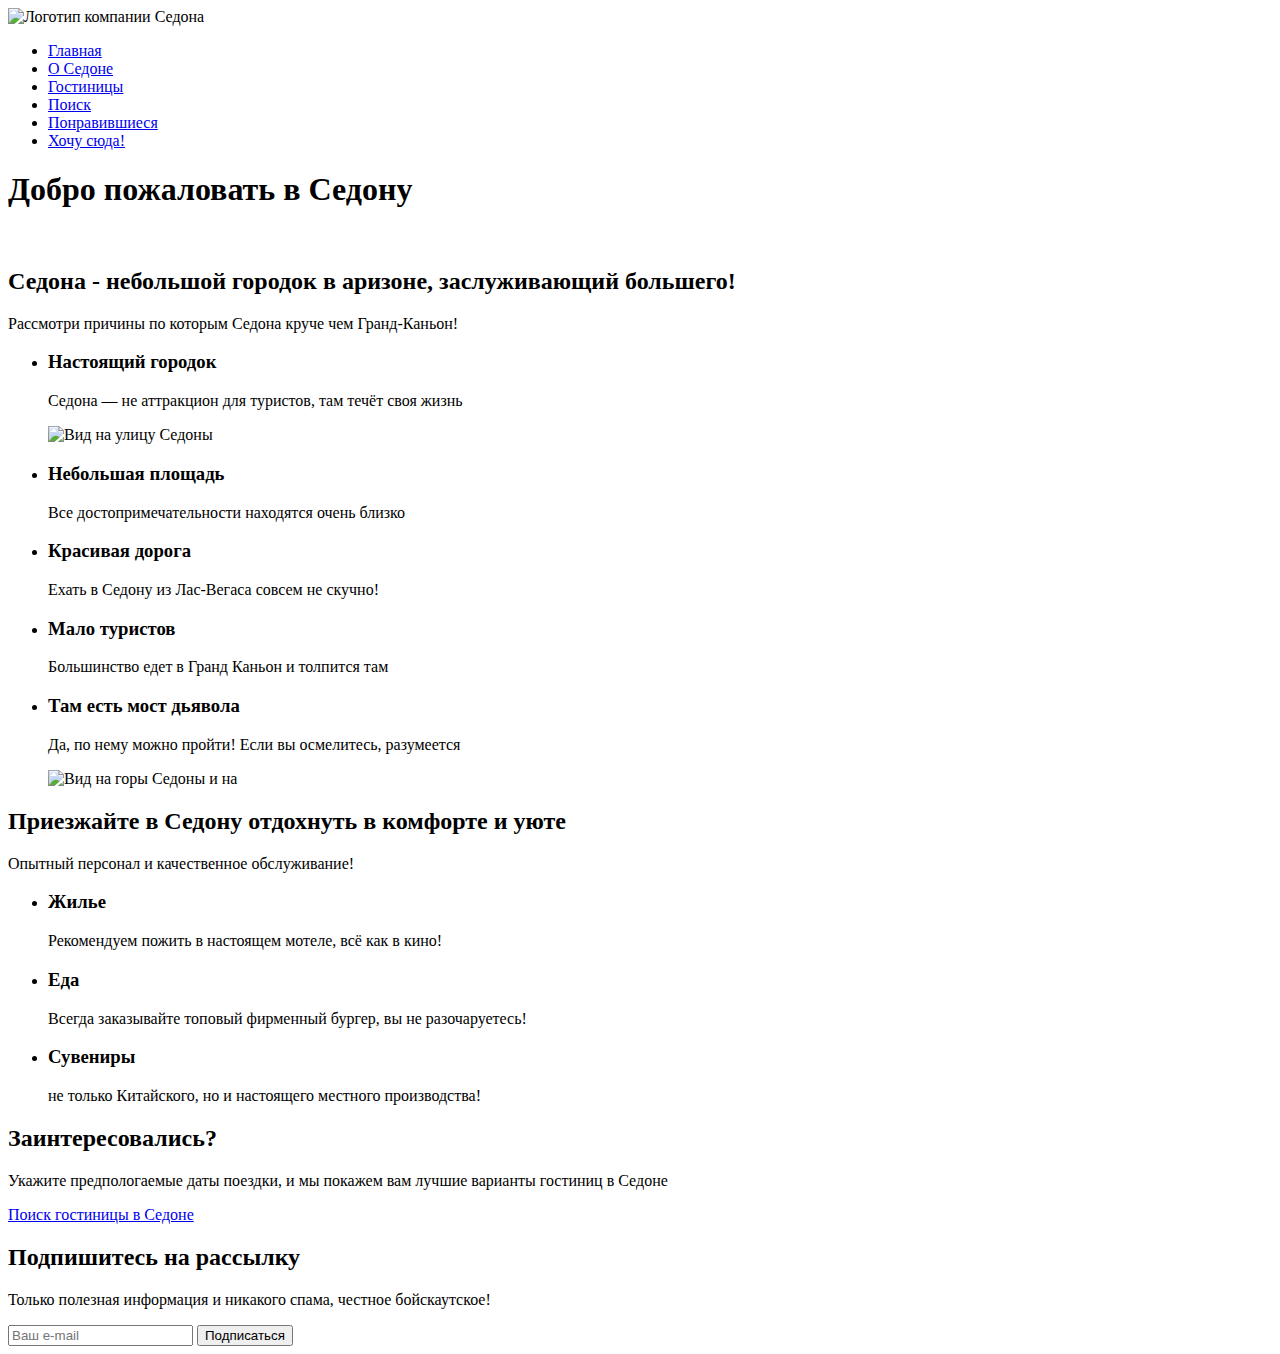
==== 2/index.html @ d94516c2 ":heavy_check_mark: Сборка #2" ====
<!DOCTYPE html>
<html lang="ru">
  <head>
    <meta charset="utf-8">
    <title>HTML Academy: Седона</title>
    <base href="https://htmlacademy-htmlcss.github.io/2267887-sedona-36/2/">
</head>
  <body>
    <header class="page-header">
      <img src="" class="logo" alt="Логотип компании Седона">
      <nav class="navigation">
        <ul class="navugation-list">

          <li class="navigation-item">
            <a href="#" class="navigation-link">Главная</a>
          </li>

          <li class="navigation-item">
            <a href="#" class="navigation-link">О Седоне</a>
          </li>

          <li class="navigation-item">
            <a href="#" class="navigation-link">Гостиницы</a>
          </li>

          <li class="navigation-item">
            <a href="#" class="navigation-link"><span class="Visually-hidden">Поиск</span></a>
          </li>

          <li class="navigation-item">
            <a href="#" class="navigation-link"><span class="Visually-hidden">Понравившиеся</span></a>
          </li>

          <li class="navigation-item">
            <a href="#" class="navigation-link">Хочу сюда!</a>
          </li>

        </ul>
      </nav>

    </header>
    <main class="main-index">
      <h1 class="Visually-hidden">Добро пожаловать в Седону</h1>
      <img src="#" class="logo-welkom" alt="">
      

      <section class="advantages">

        <h2 class="advantages-head">Седона - небольшой городок в аризоне, заслуживающий большего!</h2> 
        <p class="advanages-description">Рассмотри причины по которым Седона круче чем Гранд-Каньон!</p>

        <ul class="advantages-list">

          <li class="advantages-item">
           <h3 class="advantages-title">Настоящий городок</h3>
           <p class="advantages-description">Седона — не аттракцион для туристов, там течёт своя жизнь</p>
           <img href="#" alt="Вид на улицу Седоны">
          </li> 

         <li class="advantages-item">
           <h3 class="advantages-title">Небольшая площадь</h3>
           <p class="advantages-description">Все достопримечательности находятся очень близко</p>
         </li> 

         <li class="advantages-item">
           <h3 class="advantages-title">Красивая дорога</h3>
           <p class="advantages-description">Ехать в Седону из Лас-Вегаса совсем не скучно!</p>
         </li> 

         <li class="advantages-item">
           <h3 class="advantages-title">Мало туристов</h3>
           <p class="advantages-description">Большинство едет в Гранд Каньон и толпится там</p>
         </li> 

         <li class="advantages-item">
           <h3 class="advantages-title">Там есть мост дьявола</h3>
           <p class="advantages-description">Да, по нему можно пройти! Если вы осмелитесь, разумеется</p>
           <img href="#" alt="Вид на горы Седоны и на "Мост дьявола">
         </li>
        </ul>
      </section>

    <section class="services">

      <h2 class="">Приезжайте в Седону отдохнуть в комфорте и уюте</h2>
      <p>Опытный персонал и качественное обслуживание!</p>

        <ul class="services-list">
          <li class="services-item">
            <h3 class="services-title">Жилье</h3>
            <p class="services-description">Рекомендуем пожить в настоящем мотеле, всё как в кино!</p>
          </li>

          <li class="services-item">
            <h3 class="services-title">Еда</h3>
            <p class="services-description">Всегда заказывайте топовый фирменный бургер, вы не разочаруетесь!</p>
          </li>

          <li class="services-item">
            <h3 class="services-title">Сувениры</h3>
            <p class="services-description">не только Китайского, но и настоящего местного производства!</p>
          </li>
        </ul>
      

      <h2>Заинтересовались?</h2>
      <p>Укажите предпологаемые даты поездки, и мы покажем вам лучшие варианты гостиниц в Седоне</p>
      <a href="#" class="hotel-search">Поиск гостиницы в Седоне</a>
    </section>

  </main>

      <footer class="page-footer">

        <section class="subscription">
          <h2 class="subscription-title">Подпишитесь на рассылку</h2>
          <p>Только полезная информация и никакого спама, честное бойскаутское!</p>
          <form class="subscription-form" action="https://echo.htmlacademy.ru/" method="post">
  
              <input class="field"  placeholder="Ваш e-mail" type="email" name="subscription-email">
              <button class="button subscription-button" type="submit">
                <span class="subscribe">Подписаться</span>
              </button>
            </form>
          </section>

      </footer>

  </body>
</html>
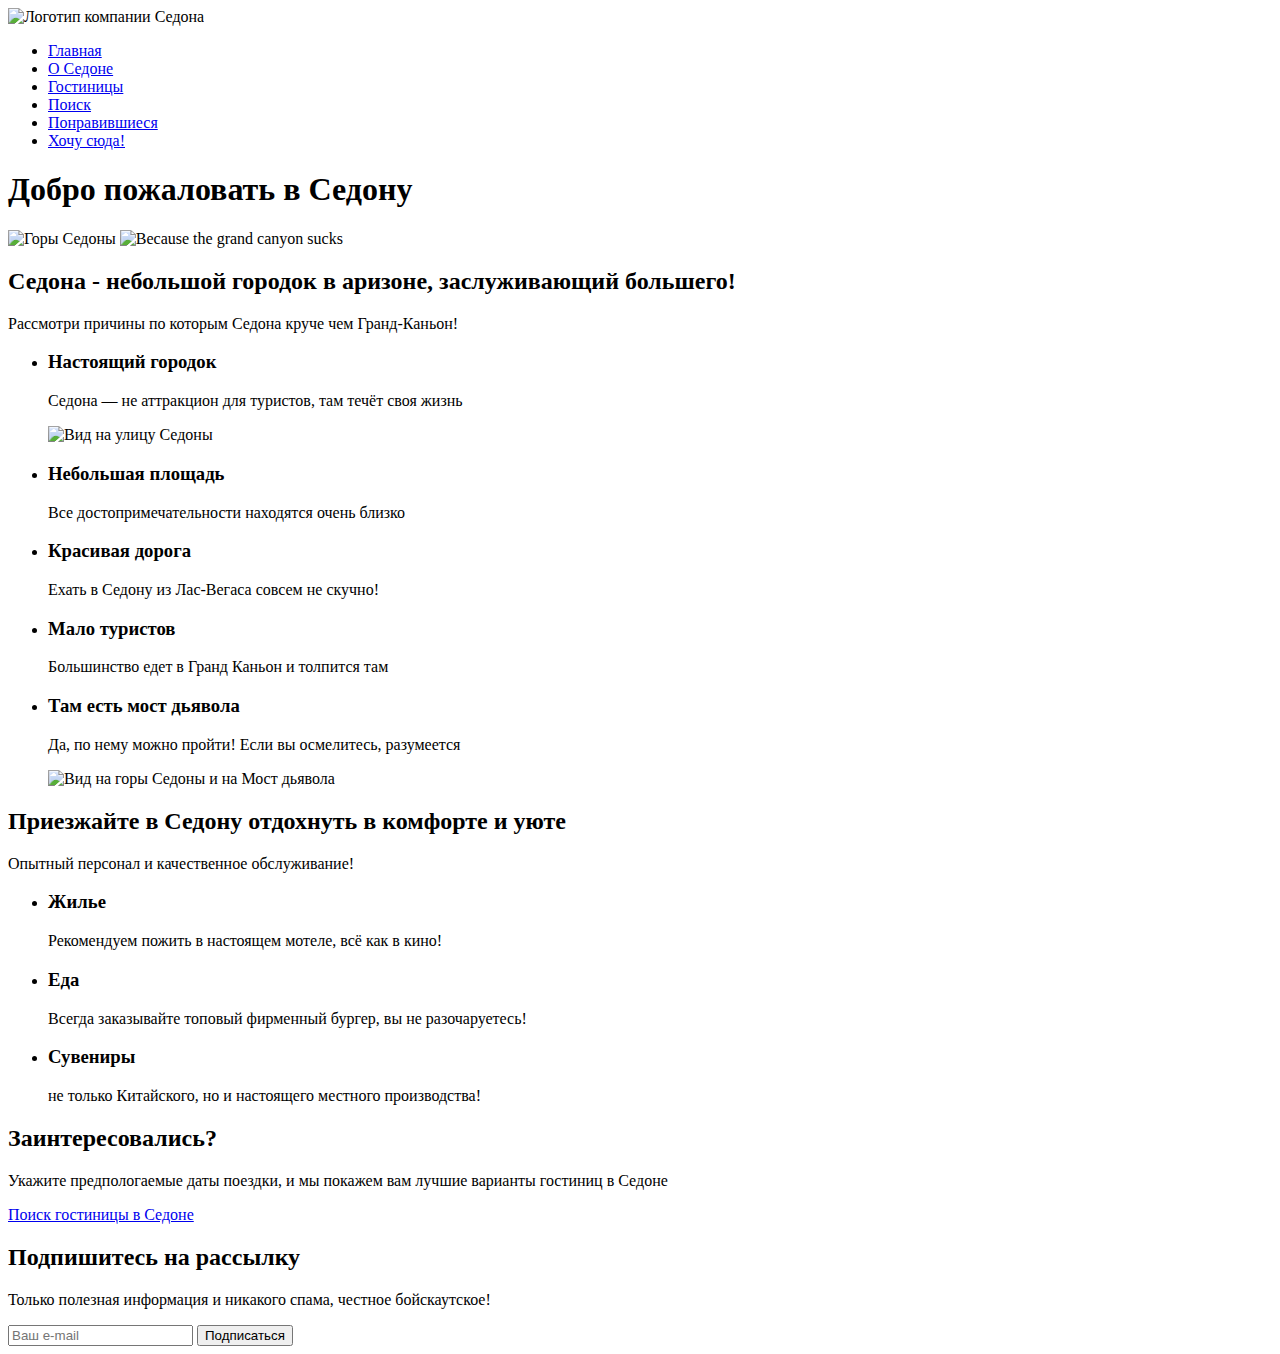
==== commit f933faaf: ":heavy_check_mark: Сборка #2" ====
--- a/2/index.html
+++ b/2/index.html
@@ -7,7 +7,9 @@
 </head>
   <body>
     <header class="page-header">
+     <a>
       <img src="" class="logo" alt="Логотип компании Седона">
+     </a>  
       <nav class="navigation">
         <ul class="navugation-list">
 
@@ -40,21 +42,25 @@
 
     </header>
     <main class="main-index">
-      <h1 class="Visually-hidden">Добро пожаловать в Седону</h1>
-      <img src="#" class="logo-welkom" alt="">
+
+      <section class="hero">
+        <h1 class="Visually-hidden">Добро пожаловать в Седону</h1>
+        <img src="#" class="logo-welkom" alt="Горы Седоны">
+        <img src="#" class="logo-welkom" alt="Because the grand canyon sucks">
+      </section>
       
 
       <section class="advantages">
 
         <h2 class="advantages-head">Седона - небольшой городок в аризоне, заслуживающий большего!</h2> 
-        <p class="advanages-description">Рассмотри причины по которым Седона круче чем Гранд-Каньон!</p>
+        <p class="advantages-head">Рассмотри причины по которым Седона круче чем Гранд-Каньон!</p>
 
         <ul class="advantages-list">
 
           <li class="advantages-item">
            <h3 class="advantages-title">Настоящий городок</h3>
            <p class="advantages-description">Седона — не аттракцион для туристов, там течёт своя жизнь</p>
-           <img href="#" alt="Вид на улицу Седоны">
+           <img src="#" alt="Вид на улицу Седоны">
           </li> 
 
          <li class="advantages-item">
@@ -75,15 +81,15 @@
          <li class="advantages-item">
            <h3 class="advantages-title">Там есть мост дьявола</h3>
            <p class="advantages-description">Да, по нему можно пройти! Если вы осмелитесь, разумеется</p>
-           <img href="#" alt="Вид на горы Седоны и на "Мост дьявола">
+           <img src="#" alt="Вид на горы Седоны и на Мост дьявола">
          </li>
         </ul>
       </section>
 
     <section class="services">
 
-      <h2 class="">Приезжайте в Седону отдохнуть в комфорте и уюте</h2>
-      <p>Опытный персонал и качественное обслуживание!</p>
+      <h2 class="services-sedona">Приезжайте в Седону отдохнуть в комфорте и уюте</h2>
+      <p class="services-sedona">Опытный персонал и качественное обслуживание!</p>
 
         <ul class="services-list">
           <li class="services-item">
@@ -103,8 +109,8 @@
         </ul>
       
 
-      <h2>Заинтересовались?</h2>
-      <p>Укажите предпологаемые даты поездки, и мы покажем вам лучшие варианты гостиниц в Седоне</p>
+      <h2 class="services=sedona">Заинтересовались?</h2>
+      <p class="services-sedona">Укажите предпологаемые даты поездки, и мы покажем вам лучшие варианты гостиниц в Седоне</p>
       <a href="#" class="hotel-search">Поиск гостиницы в Седоне</a>
     </section>
 
@@ -114,7 +120,7 @@
 
         <section class="subscription">
           <h2 class="subscription-title">Подпишитесь на рассылку</h2>
-          <p>Только полезная информация и никакого спама, честное бойскаутское!</p>
+          <p class="subscription-title">Только полезная информация и никакого спама, честное бойскаутское!</p>
           <form class="subscription-form" action="https://echo.htmlacademy.ru/" method="post">
   
               <input class="field"  placeholder="Ваш e-mail" type="email" name="subscription-email">
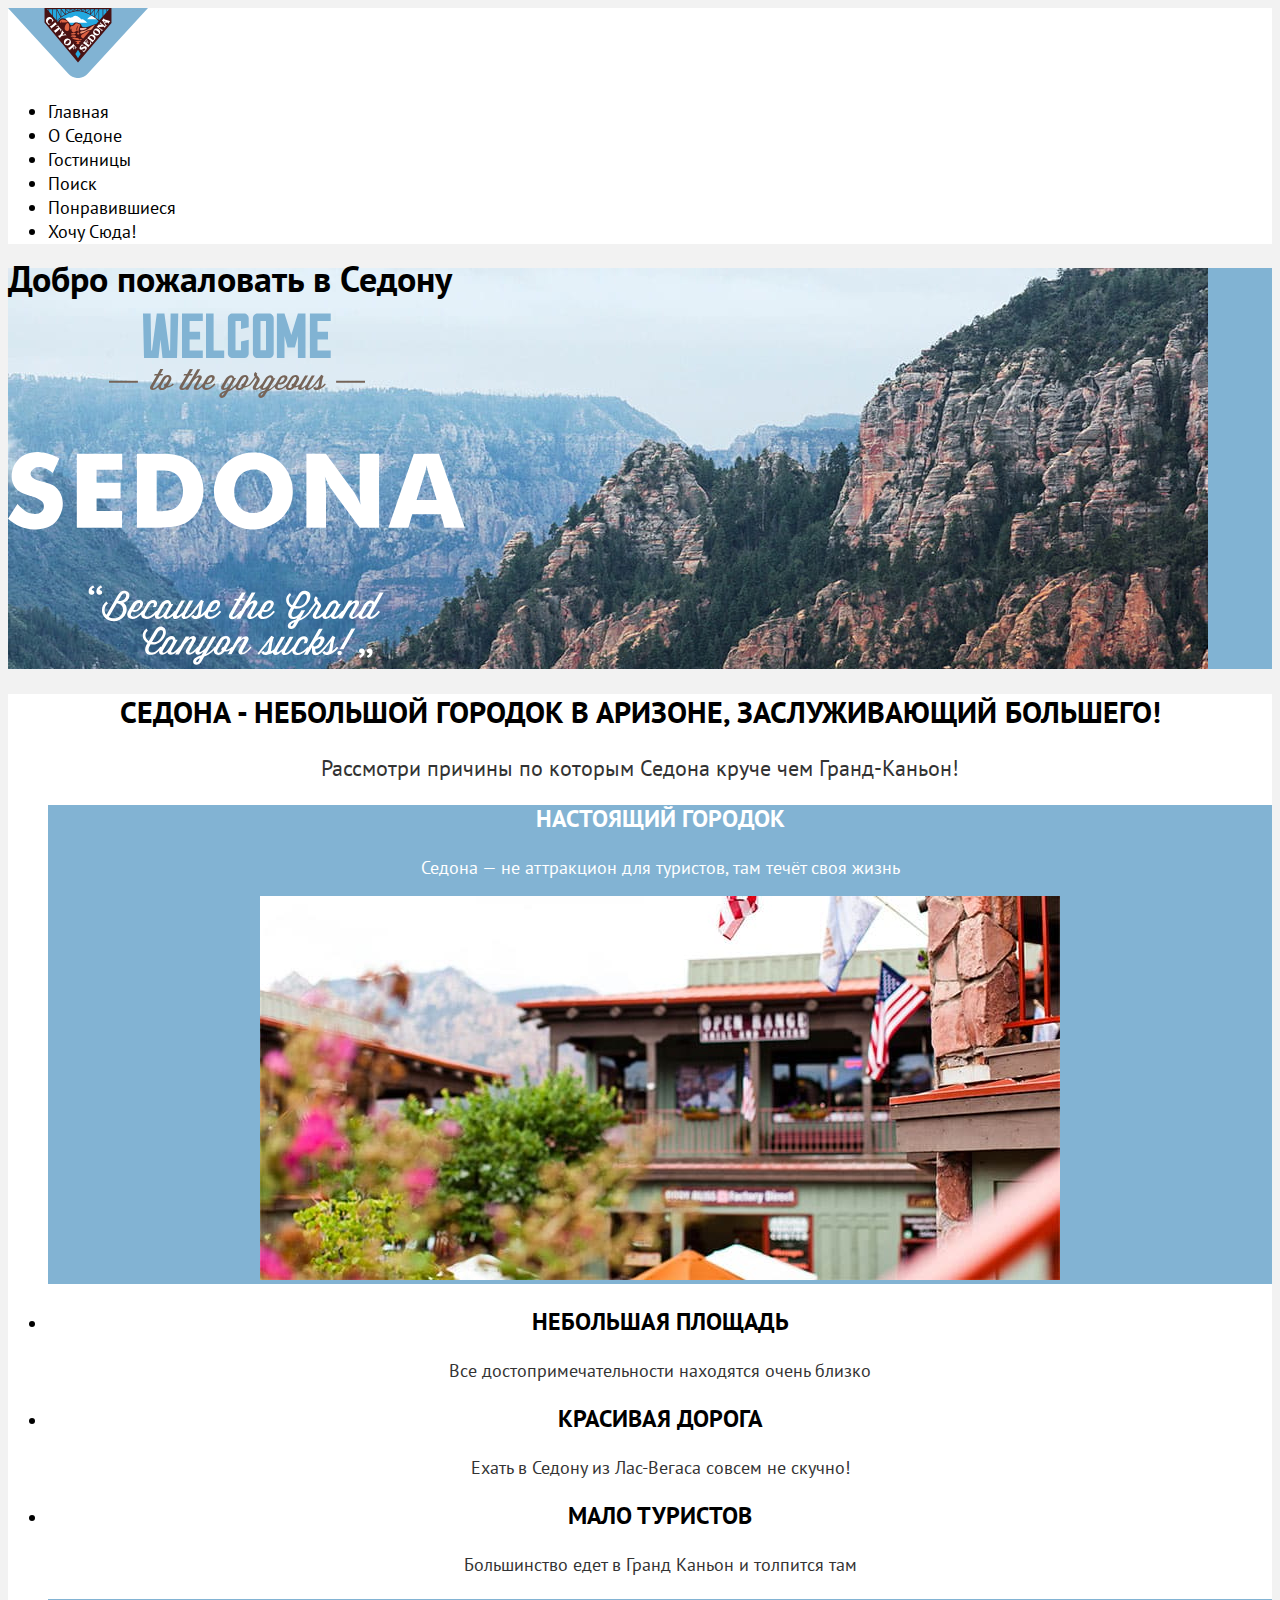
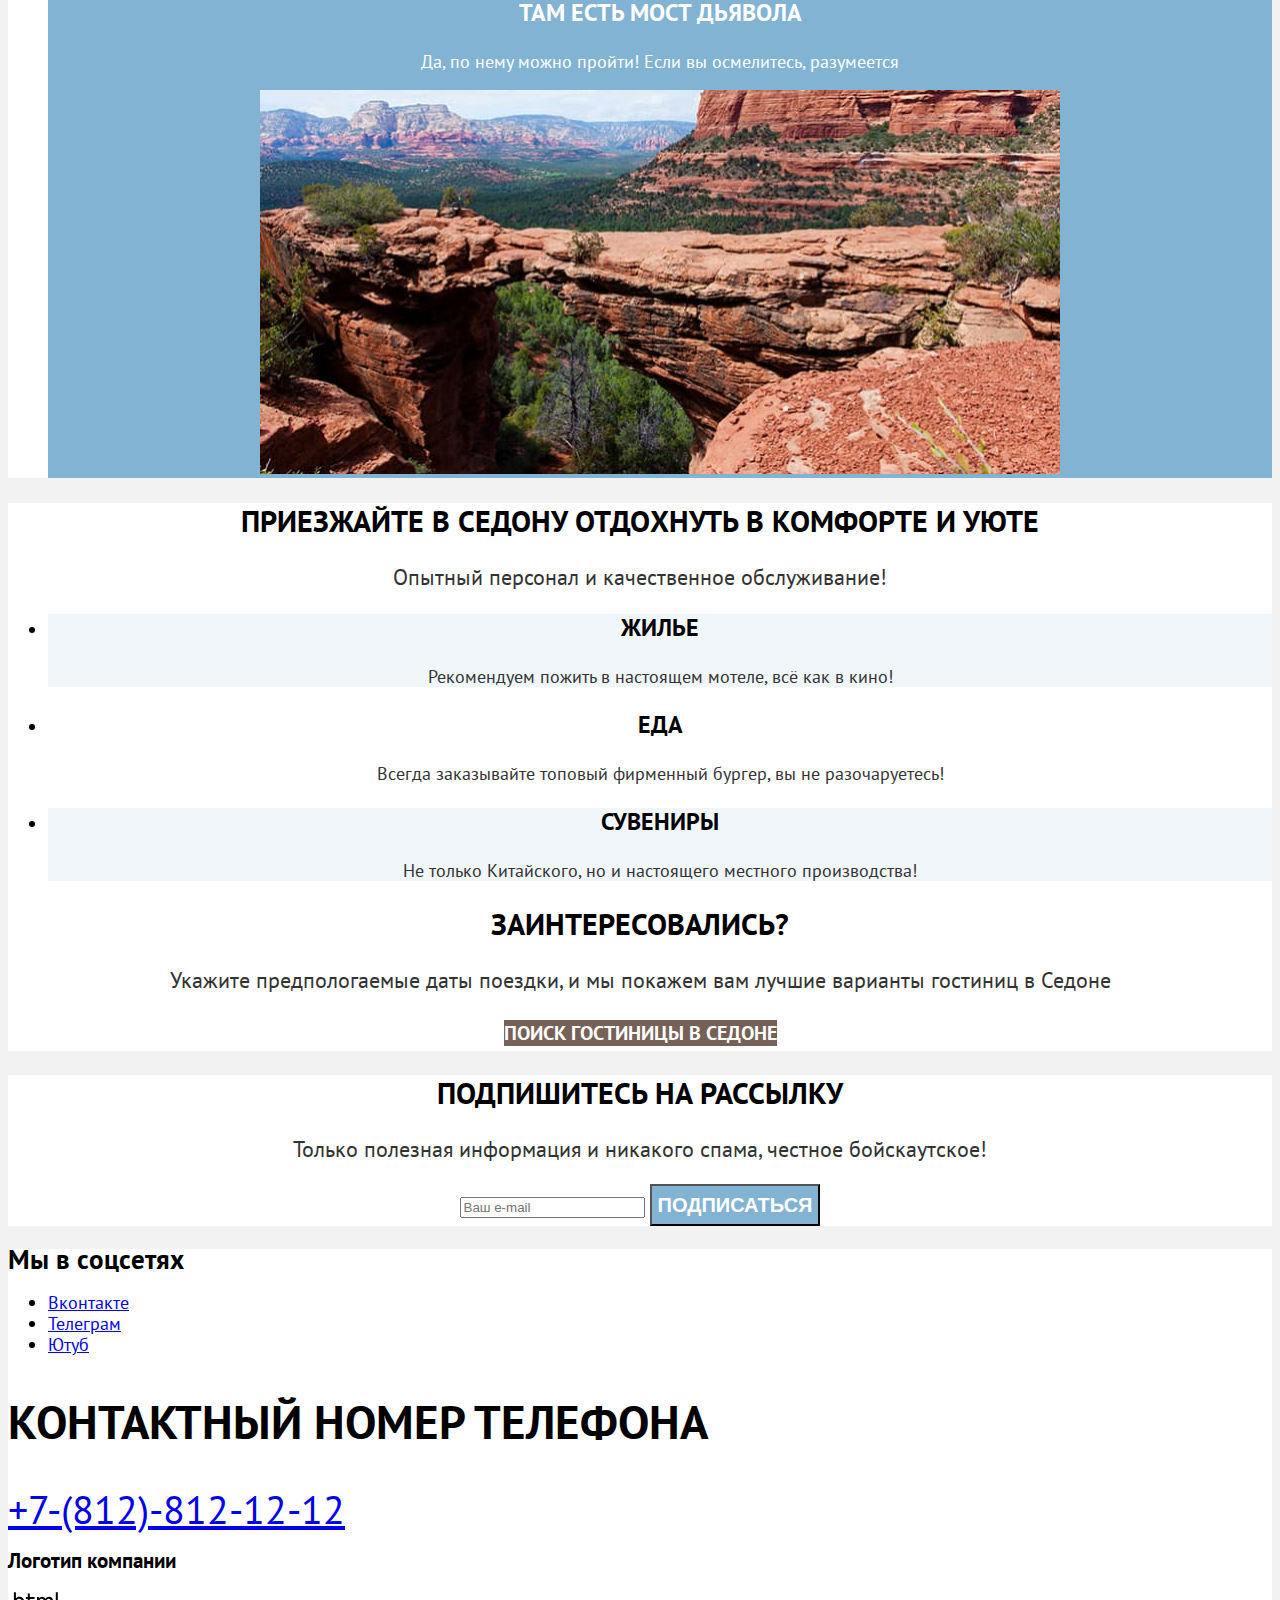
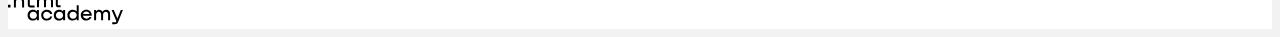
==== commit 03a1c4ce: ":heavy_check_mark: Сборка #2" ====
--- a/2/index.html
+++ b/2/index.html
@@ -1,20 +1,26 @@
 <!DOCTYPE html>
 <html lang="ru">
   <head>
-    <meta charset="utf-8">
+    <meta charset="utf-8" />
     <title>HTML Academy: Седона</title>
+    <link rel="stylesheet" href="styles/style.css" />
     <base href="https://htmlacademy-htmlcss.github.io/2267887-sedona-36/2/">
 </head>
   <body>
     <header class="page-header">
-     <a>
-      <img src="" class="logo" alt="Логотип компании Седона">
-     </a>  
+      <a>
+        <img
+          src="images/header/logo.svg"
+          class="logo"
+          alt="Логотип компании Седона"
+          width="140px"
+          height="70px"
+        />
+      </a>
       <nav class="navigation">
-        <ul class="navugation-list">
-
-          <li class="navigation-item">
-            <a href="#" class="navigation-link">Главная</a>
+        <ul class="navigation-list">
+          <li class="navigation-item">
+            <a href="index.html" class="navigation-link">Главная</a>
           </li>
 
           <li class="navigation-item">
@@ -22,115 +28,197 @@
           </li>
 
           <li class="navigation-item">
-            <a href="#" class="navigation-link">Гостиницы</a>
-          </li>
-
-          <li class="navigation-item">
-            <a href="#" class="navigation-link"><span class="Visually-hidden">Поиск</span></a>
-          </li>
-
-          <li class="navigation-item">
-            <a href="#" class="navigation-link"><span class="Visually-hidden">Понравившиеся</span></a>
+            <a href="catalog.html" class="navigation-link">Гостиницы</a>
+          </li>
+
+          <li class="navigation-item">
+            <a href="#" class="navigation-link"
+              ><span class="visually-hidden">Поиск</span></a
+            >
+          </li>
+
+          <li class="navigation-item">
+            <a href="#" class="navigation-link"
+              ><span class="visually-hidden">Понравившиеся</span></a
+            >
           </li>
 
           <li class="navigation-item">
             <a href="#" class="navigation-link">Хочу сюда!</a>
           </li>
-
         </ul>
       </nav>
-
     </header>
     <main class="main-index">
-
       <section class="hero">
-        <h1 class="Visually-hidden">Добро пожаловать в Седону</h1>
-        <img src="#" class="logo-welkom" alt="Горы Седоны">
-        <img src="#" class="logo-welkom" alt="Because the grand canyon sucks">
-      </section>
-      
+        <h1 class="visually-hidden">Добро пожаловать в Седону</h1>
+        <img
+          src="images/main/welcome.svg"
+          class="logo-welkom"
+          alt="Welcome to the gorgeous Sedona! Because the grand canyon sucks"
+        />
+      </section>
 
       <section class="advantages">
-
-        <h2 class="advantages-head">Седона - небольшой городок в аризоне, заслуживающий большего!</h2> 
-        <p class="advantages-head">Рассмотри причины по которым Седона круче чем Гранд-Каньон!</p>
+        <h2 class="advantages-head">
+          Седона - небольшой городок в аризоне, заслуживающий большего!
+        </h2>
+        <p class="advantages-head-description">
+          Рассмотри причины по которым Седона круче чем Гранд-Каньон!
+        </p>
 
         <ul class="advantages-list">
+          <li class="advantages-item-secondary">
+            <h3 class="advantages-title-secondary">Настоящий городок</h3>
+            <p class="advantages-description-secondary">
+              Седона — не аттракцион для туристов, там течёт своя жизнь
+            </p>
+            <img
+              src="images/main/street-of-sedona.jpg"
+              alt="Вид на улицу Седоны"
+              width="800"
+              height="384px"
+            />
+          </li>
 
           <li class="advantages-item">
-           <h3 class="advantages-title">Настоящий городок</h3>
-           <p class="advantages-description">Седона — не аттракцион для туристов, там течёт своя жизнь</p>
-           <img src="#" alt="Вид на улицу Седоны">
-          </li> 
-
-         <li class="advantages-item">
-           <h3 class="advantages-title">Небольшая площадь</h3>
-           <p class="advantages-description">Все достопримечательности находятся очень близко</p>
-         </li> 
-
-         <li class="advantages-item">
-           <h3 class="advantages-title">Красивая дорога</h3>
-           <p class="advantages-description">Ехать в Седону из Лас-Вегаса совсем не скучно!</p>
-         </li> 
-
-         <li class="advantages-item">
-           <h3 class="advantages-title">Мало туристов</h3>
-           <p class="advantages-description">Большинство едет в Гранд Каньон и толпится там</p>
-         </li> 
-
-         <li class="advantages-item">
-           <h3 class="advantages-title">Там есть мост дьявола</h3>
-           <p class="advantages-description">Да, по нему можно пройти! Если вы осмелитесь, разумеется</p>
-           <img src="#" alt="Вид на горы Седоны и на Мост дьявола">
-         </li>
-        </ul>
-      </section>
-
-    <section class="services">
-
-      <h2 class="services-sedona">Приезжайте в Седону отдохнуть в комфорте и уюте</h2>
-      <p class="services-sedona">Опытный персонал и качественное обслуживание!</p>
+            <h3 class="advantages-title">Небольшая площадь</h3>
+            <p class="advantages-description">
+              Все достопримечательности находятся очень близко
+            </p>
+          </li>
+
+          <li class="advantages-item">
+            <h3 class="advantages-title">Красивая дорога</h3>
+            <p class="advantages-description">
+              Ехать в Седону из Лас-Вегаса совсем не скучно!
+            </p>
+          </li>
+
+          <li class="advantages-item">
+            <h3 class="advantages-title">Мало туристов</h3>
+            <p class="advantages-description">
+              Большинство едет в Гранд Каньон и толпится там
+            </p>
+          </li>
+
+          <li class="advantages-item-secondary">
+            <h3 class="advantages-title-secondary">Там есть мост дьявола</h3>
+            <p class="advantages-description-secondary">
+              Да, по нему можно пройти! Если вы осмелитесь, разумеется
+            </p>
+            <img
+              src="images/main/bridge-devils.jpg"
+              alt="Вид на Мост дьявола"
+              width="800px"
+              height="384px"
+            />
+          </li>
+        </ul>
+      </section>
+
+      <section class="services">
+        <h2 class="services-main-title">
+          Приезжайте в Седону отдохнуть в комфорте и уюте
+        </h2>
+        <p class="services-main-description">
+          Опытный персонал и качественное обслуживание!
+        </p>
 
         <ul class="services-list">
-          <li class="services-item">
+          <li class="services-item-secondary">
             <h3 class="services-title">Жилье</h3>
-            <p class="services-description">Рекомендуем пожить в настоящем мотеле, всё как в кино!</p>
+            <p class="services-description">
+              Рекомендуем пожить в настоящем мотеле, всё как в кино!
+            </p>
           </li>
 
           <li class="services-item">
             <h3 class="services-title">Еда</h3>
-            <p class="services-description">Всегда заказывайте топовый фирменный бургер, вы не разочаруетесь!</p>
-          </li>
-
-          <li class="services-item">
+            <p class="services-description">
+              Всегда заказывайте топовый фирменный бургер, вы не разочаруетесь!
+            </p>
+          </li>
+
+          <li class="services-item-secondary">
             <h3 class="services-title">Сувениры</h3>
-            <p class="services-description">не только Китайского, но и настоящего местного производства!</p>
-          </li>
-        </ul>
-      
-
-      <h2 class="services=sedona">Заинтересовались?</h2>
-      <p class="services-sedona">Укажите предпологаемые даты поездки, и мы покажем вам лучшие варианты гостиниц в Седоне</p>
-      <a href="#" class="hotel-search">Поиск гостиницы в Седоне</a>
-    </section>
-
-  </main>
-
-      <footer class="page-footer">
-
-        <section class="subscription">
-          <h2 class="subscription-title">Подпишитесь на рассылку</h2>
-          <p class="subscription-title">Только полезная информация и никакого спама, честное бойскаутское!</p>
-          <form class="subscription-form" action="https://echo.htmlacademy.ru/" method="post">
-  
-              <input class="field"  placeholder="Ваш e-mail" type="email" name="subscription-email">
-              <button class="button subscription-button" type="submit">
-                <span class="subscribe">Подписаться</span>
-              </button>
-            </form>
-          </section>
-
-      </footer>
-
+            <p class="services-description">
+              Не только Китайского, но и настоящего местного производства!
+            </p>
+          </li>
+        </ul>
+
+        <h2 class="services-main-title">Заинтересовались?</h2>
+        <p class="services-main-description">
+          Укажите предпологаемые даты поездки, и мы покажем вам лучшие варианты
+          гостиниц в Седоне
+        </p>
+        <a href="catalog.html" class="services-hotel-search-button"
+          >Поиск гостиницы в Седоне</a
+        >
+      </section>
+
+      <section class="subscription">
+        <h2 class="subscription-title">Подпишитесь на рассылку</h2>
+        <p class="subscription-description">
+          Только полезная информация и никакого спама, честное бойскаутское!
+        </p>
+        <form
+          class="subscription-form"
+          action="https://echo.htmlacademy.ru/"
+          method="post"
+        >
+          <input
+            class="subscription-input-field"
+            placeholder="Ваш e-mail"
+            type="email"
+            name="subscription-email"
+          />
+          <button class="button subscription-button" type="submit">
+            Подписаться
+          </button>
+        </form>
+      </section>
+    </main>
+
+    <footer class="page-footer">
+      <section class="social-networks">
+        <h2 class="visually-hidden">Мы в соцсетях</h2>
+        <ul class="social-list">
+          <li class="social-item">
+            <a class="social-link" href="#">
+              <span class="visually-hidden">Вконтакте</span>
+            </a>
+          </li>
+          <li class="social-item">
+            <a class="social-link" href="#">
+              <span class="visually-hidden">Телеграм</span>
+            </a>
+          </li>
+          <li class="social-item">
+            <a class="social-link" href="#">
+              <span class="visually-hidden">Ютуб</span>
+            </a>
+          </li>
+        </ul>
+      </section>
+
+      <section class="contact-number">
+        <h3 class="visually-hidden">Контактный номер телефона</h3>
+        <a href="tel:+78128121212">+7-(812)-812-12-12</a>
+      </section>
+
+      <section class="footer-bottom-logo">
+        <h3 class="visually-hiden">Логотип компании</h3>
+        <a href="#" class="link-HTML">
+          <img
+            src="images/footer/logo-html.svg"
+            alt="Логотип HTML Академии"
+            width="114.9px"
+            height="32.9px"
+          />
+        </a>
+      </section>
+    </footer>
   </body>
 </html>
--- a/2/styles/style.css
+++ b/2/styles/style.css
@@ -0,0 +1,352 @@
+@font-face {
+  font-family: "PT Sans";
+  font-style: normal;
+  font-weight: 400;
+  src: url("../fonts/ptsans-400.woff2") format("woff2");
+  font-display: swap;
+}
+
+@font-face {
+  font-family: "PT Sans";
+  font-style: normal;
+  font-weight: 700;
+  src: url("../fonts/ptsans-700.woff2") format("woff2");
+  font-display: swap;
+}
+
+body {
+  font-family: "PT Sans", sans-serif;
+  font-size: 18px;
+  line-height: 21px;
+  background-color: #f2f2f2;
+  color: #000000;
+}
+
+.page-header {
+  background: #ffffff;
+  color: #000000;
+}
+
+.navigation-link {
+  font-family: "PT Sans", sans-serif;
+  line-height: 24px;
+  font-weight: 700px;
+  text-align: center;
+  color: #000000;
+  background-color: #ffffff;
+  text-decoration: none;
+  text-transform: capitalize;
+}
+
+.hero {
+  color: #000000;
+  background-color: #81B3D3;
+  background-image: url("../images/main/mountain-welkom.jpg");
+  background-repeat: no-repeat;
+
+}
+
+.advantages {
+  background-color: #ffffff
+}
+
+.advantages-head {
+  font-weight: 700;
+  font-size: 30px;
+  line-height: 36px;
+  text-align: center;
+  text-transform: uppercase;
+}
+
+.advantages-head-description {
+  font-weight: 400;
+  font-size: 22px;
+  line-height: 26px;
+  text-align: center;
+  color: #333333;
+}
+
+.advantages-list {
+  text-align: center;
+ }
+
+.advantages-title {
+  font-weight: 700;
+  font-size: 24px;
+  line-height: 28px;
+  text-transform: uppercase;
+  color: #000000
+}
+
+.advantages-description {
+  font-weight: 400;
+  color:#333333;
+  text-align: center;
+}
+
+.advantages-item-secondary {
+  background-color: #82B3D3;
+  color: #ffffff;
+}
+
+.advantages-title-secondary {
+  font-weight: 700;
+  font-size: 24px;
+  line-height: 28px;
+  text-align: center;
+  text-transform: uppercase;
+}
+
+.advantages-description-secondary {
+  font-weight: 400;
+  text-align: center;
+}
+
+.services {
+  background-color: #ffffff;
+  text-align: center;
+}
+
+.services-item-secondary {
+  background: rgba(131, 179, 211, 0.12);
+}
+
+.services-main-title {
+  font-weight: 700;
+  font-size: 30px;
+  line-height: 36px;
+  text-transform: uppercase;
+  color:#000000
+}
+
+.services-main-description {
+  font-weight: 400;
+  font-size: 22px;
+  line-height: 26px;
+  color: #333333
+}
+
+.services-title {
+  font-weight: 700;
+  font-size: 24px;
+  line-height: 28px;
+  text-transform: uppercase;
+}
+
+.services-description {
+  font-weight: 400;
+  color: #333333;
+}
+
+.services-hotel-search-button {
+  background-color: #756157;
+  color: #ffffff;
+  font-weight: 700;
+  font-size: 20px;
+  line-height: 36px;
+  text-transform: uppercase;
+  text-decoration: none;
+}
+
+.subscription {
+  background-color: #82B3D3;
+  color: #ffffff;
+  text-align: center;
+}
+
+.subscription-title {
+  font-weight: 700;
+  font-size: 30px;
+  line-height: 36px;
+  text-transform: uppercase;
+}
+
+.subscription-description {
+  font-weight: 400;
+  font-size: 22px;
+  line-height: 26px;
+}
+
+.subscription-button {
+  background-color: #82B3D3;
+  color: #ffffff;
+  font-weight: 700;
+  font-size: 20px;
+  line-height: 36px;
+  text-transform: uppercase;
+}
+
+.page-footer {
+  background-color: #ffffff;
+}
+
+.contact-number {
+  font-weight: 400;
+  font-size: 40px;
+  line-height: 40px;
+  text-transform: uppercase;
+  text-decoration: none;
+}
+
+.inner-header {
+  background-color: #82B3D3;
+  color: #ffffff;
+  font-weight: 400;
+  font-size: 18px;
+  line-height: 23px;
+}
+
+.inner-title {
+  font-weight: 700;
+  font-size: 60px;
+  line-height: 78px;
+}
+
+.breadcrumbs-link {
+  font-weight: 400;
+  font-size: 16px;
+  line-height: 21px;
+  text-decoration: none;
+}
+
+.filter-criteria-title {
+  font-weight: 700;
+  font-size: 20px;
+  line-height: 24px;
+  text-transform: capitalize;
+}
+
+.price {
+  font-weight: 700;
+  font-size: 20px;
+  line-height: 24px;
+  text-transform: capitalize;
+}
+
+.button-apply {
+  background-color: #82B3D3;
+  color: inherit;
+  font-weight: 700;
+  font-size: 16px;
+  line-height: 20px;
+  text-align: center;
+  text-transform: uppercase;
+}
+
+.button-reset {
+  color: #ffffff;
+  font-weight: 700;
+  font-size: 16px;
+  line-height: 20px;
+  text-align: center;
+  text-transform: uppercase;
+}
+
+.hotels-filter {
+  background-color: #ffffff;
+  color: #000000;
+}
+
+.hotels-filter h2 {
+  font-weight: 700;
+  font-size: 30px;
+  line-height: 36px;
+  text-transform: uppercase;
+}
+
+.select-control {
+  color: #333333
+}
+
+.hotel-list-title {
+  font-weight: 700;
+  font-size: 24px;
+  line-height: 28px;
+}
+
+.hotel-list-link {
+  text-decoration: none;
+  color: #000000;
+}
+
+.hotel-list-price {
+  color: #333333;
+}
+
+.hotel-list-button {
+  text-decoration: none;
+  background-color: #756157;
+  color: #ffffff;
+  font-weight: 700;
+  font-size: 16px;
+  line-height: 20px;
+}
+
+.hotel-list-button-green {
+  background-color: green;
+  color: #ffffff;
+  font-weight: 700;
+  font-size: 16px;
+  line-height: 20px;
+  text-decoration: none;
+}
+.hotels h4 {
+  font-weight: 400;
+  font-size: 16px;
+  line-height: 20px;
+  color: #333333;
+  background-color: #F2F2F2;
+}
+
+.pagination-link.pagination-current {
+  font-weight: 700;
+  font-size: 20px;
+  line-height: 36px;
+  color: #000000;
+  background-color: #F2F2F2;
+}
+
+.pagination-link {
+  font-weight: 700;
+  font-size: 20px;
+  line-height: 36px;
+  background-color: #82B3D3;
+  text-decoration: none;
+}
+
+.subscription {
+  background-color: #ffffff;
+}
+
+.subscription-title {
+  font-weight: 700;
+  font-size: 30px;
+  line-height: 36px;
+  color: #000000;
+}
+
+.subscription-description {
+  font-weight: 400;
+  font-size: 22px;
+  line-height: 26px;
+  color: #333333;
+}
+
+.subscribe {
+  font-weight: 700;
+  font-size: 20px;
+  line-height: 36px;
+  color: #FFFFFF;
+  background-color: #82B3D3;
+}
+
+.footer-page {
+  background-color: #ffffff;
+}
+
+.contact-number {
+  font-weight: 400;
+  font-size: 40px;
+  line-height: 40px;
+  color: #000000;
+}
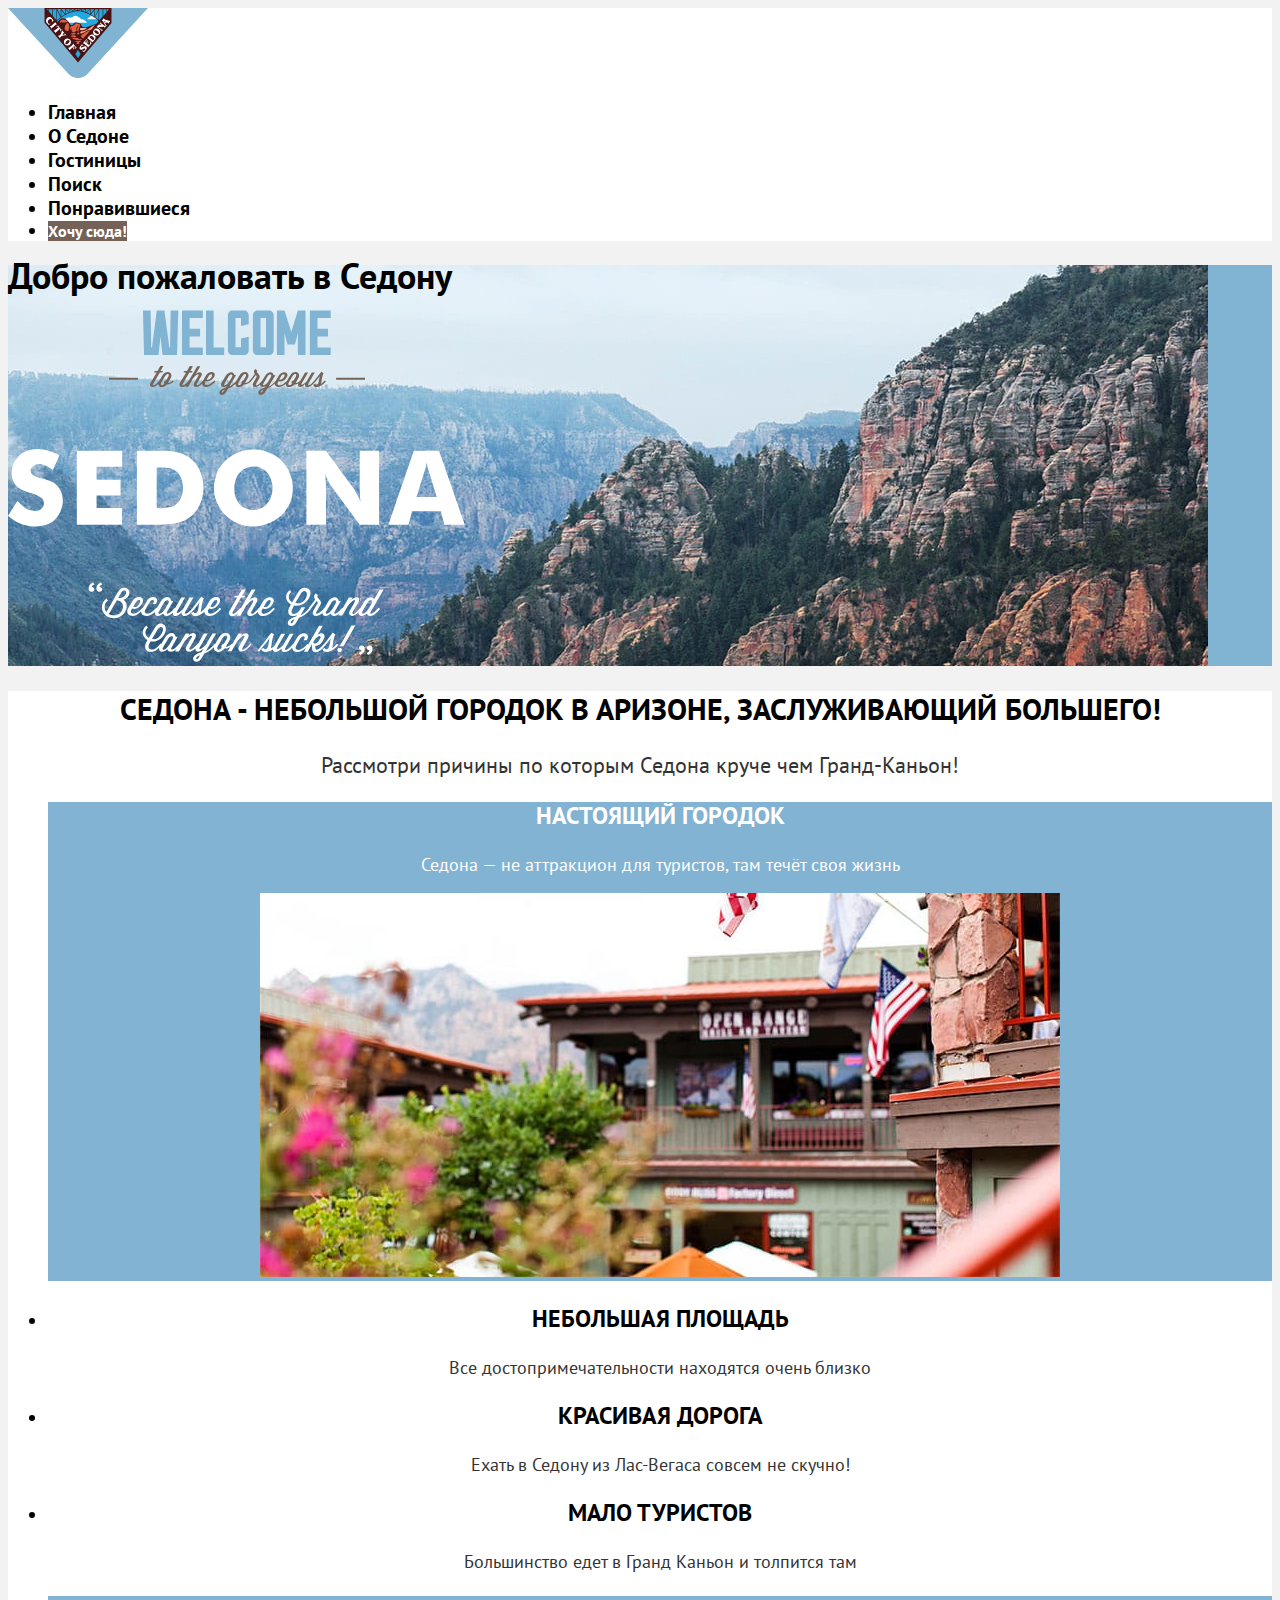
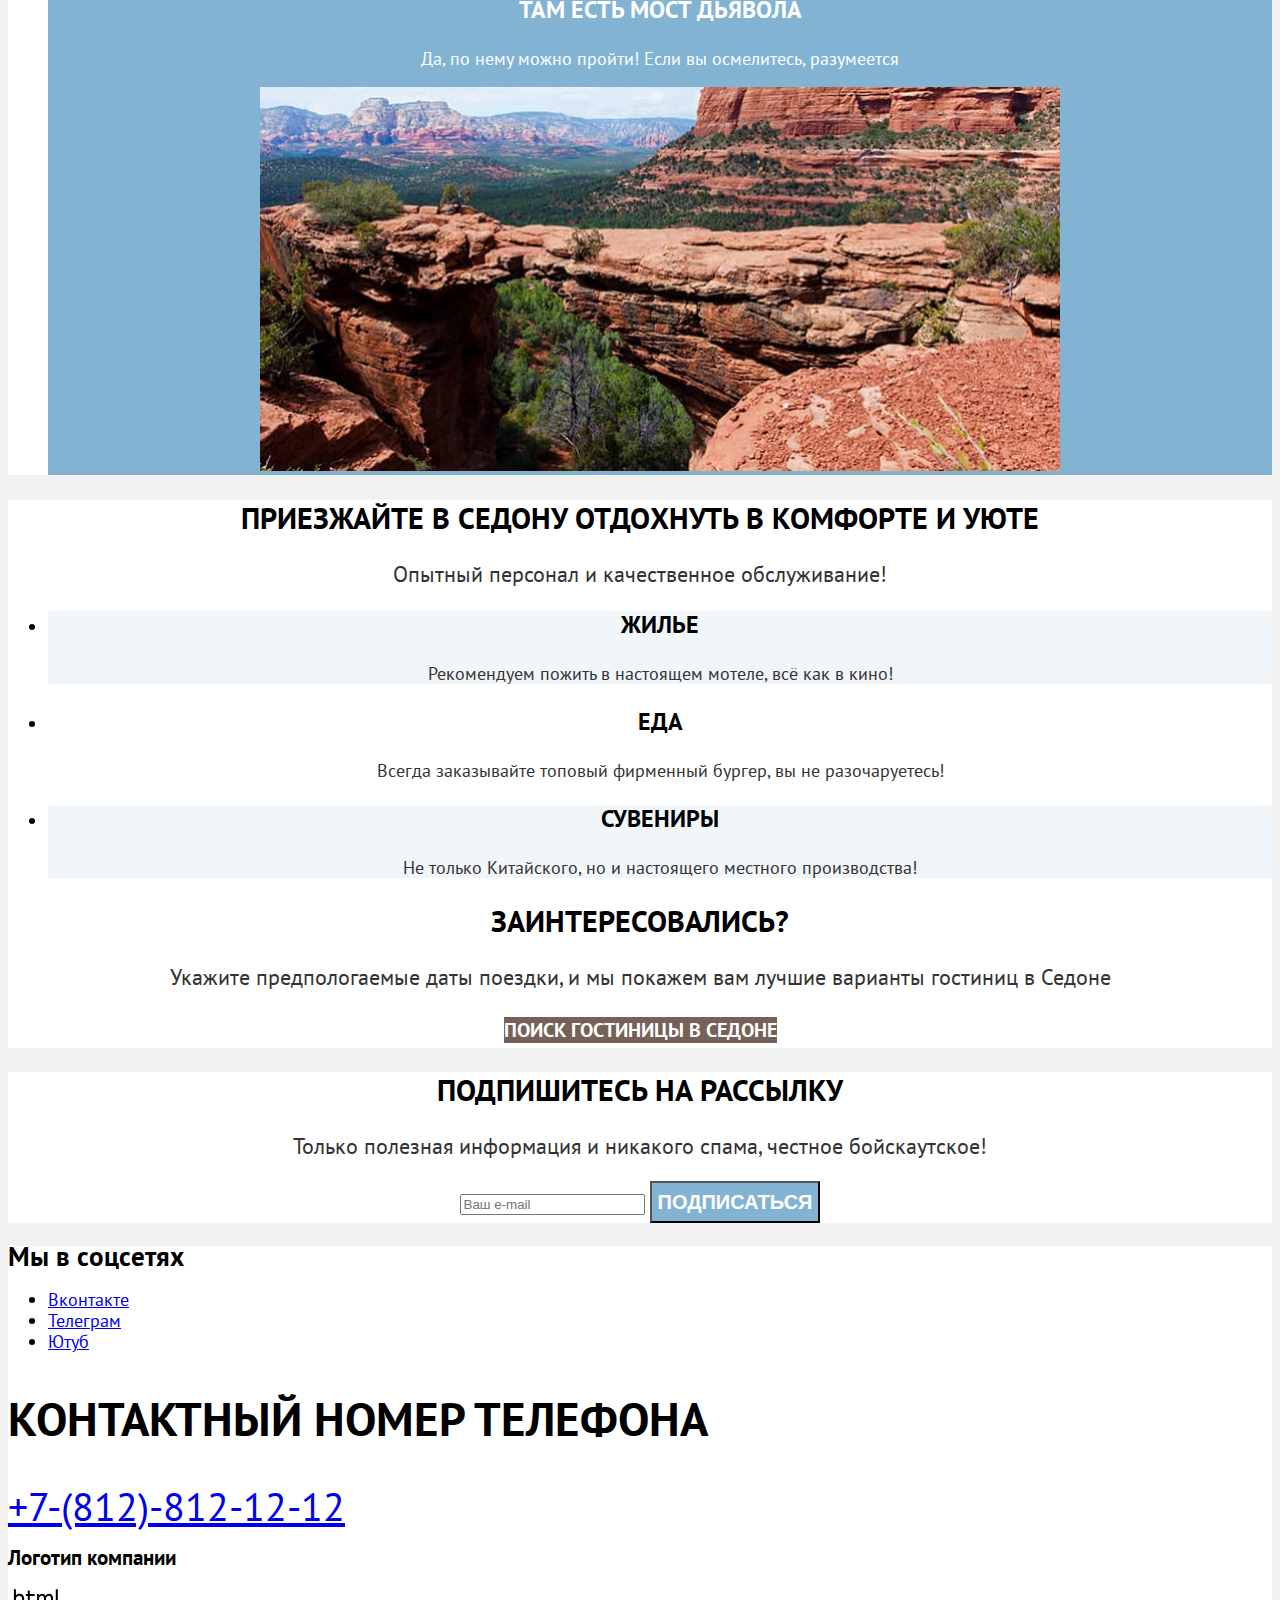
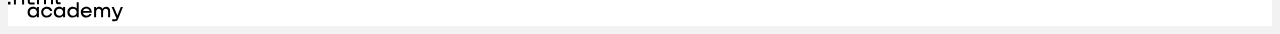
==== commit 73683a2c: ":heavy_check_mark: Сборка #2" ====
--- a/2/index.html
+++ b/2/index.html
@@ -44,7 +44,7 @@
           </li>
 
           <li class="navigation-item">
-            <a href="#" class="navigation-link">Хочу сюда!</a>
+            <a href="#" class="navigation-link-want">Хочу сюда!</a>
           </li>
         </ul>
       </nav>
--- a/2/styles/style.css
+++ b/2/styles/style.css
@@ -28,14 +28,22 @@
 }
 
 .navigation-link {
-  font-family: "PT Sans", sans-serif;
+  font-size: 20px;
   line-height: 24px;
-  font-weight: 700px;
-  text-align: center;
+  font-weight: 700;
   color: #000000;
   background-color: #ffffff;
   text-decoration: none;
   text-transform: capitalize;
+}
+
+.navigation-link-want {
+  font-weight: 700;
+  font-size: 16px;
+  line-height: 20px;
+  color: #ffffff;
+  background-color: #756157;
+  text-decoration: none;
 }
 
 .hero {
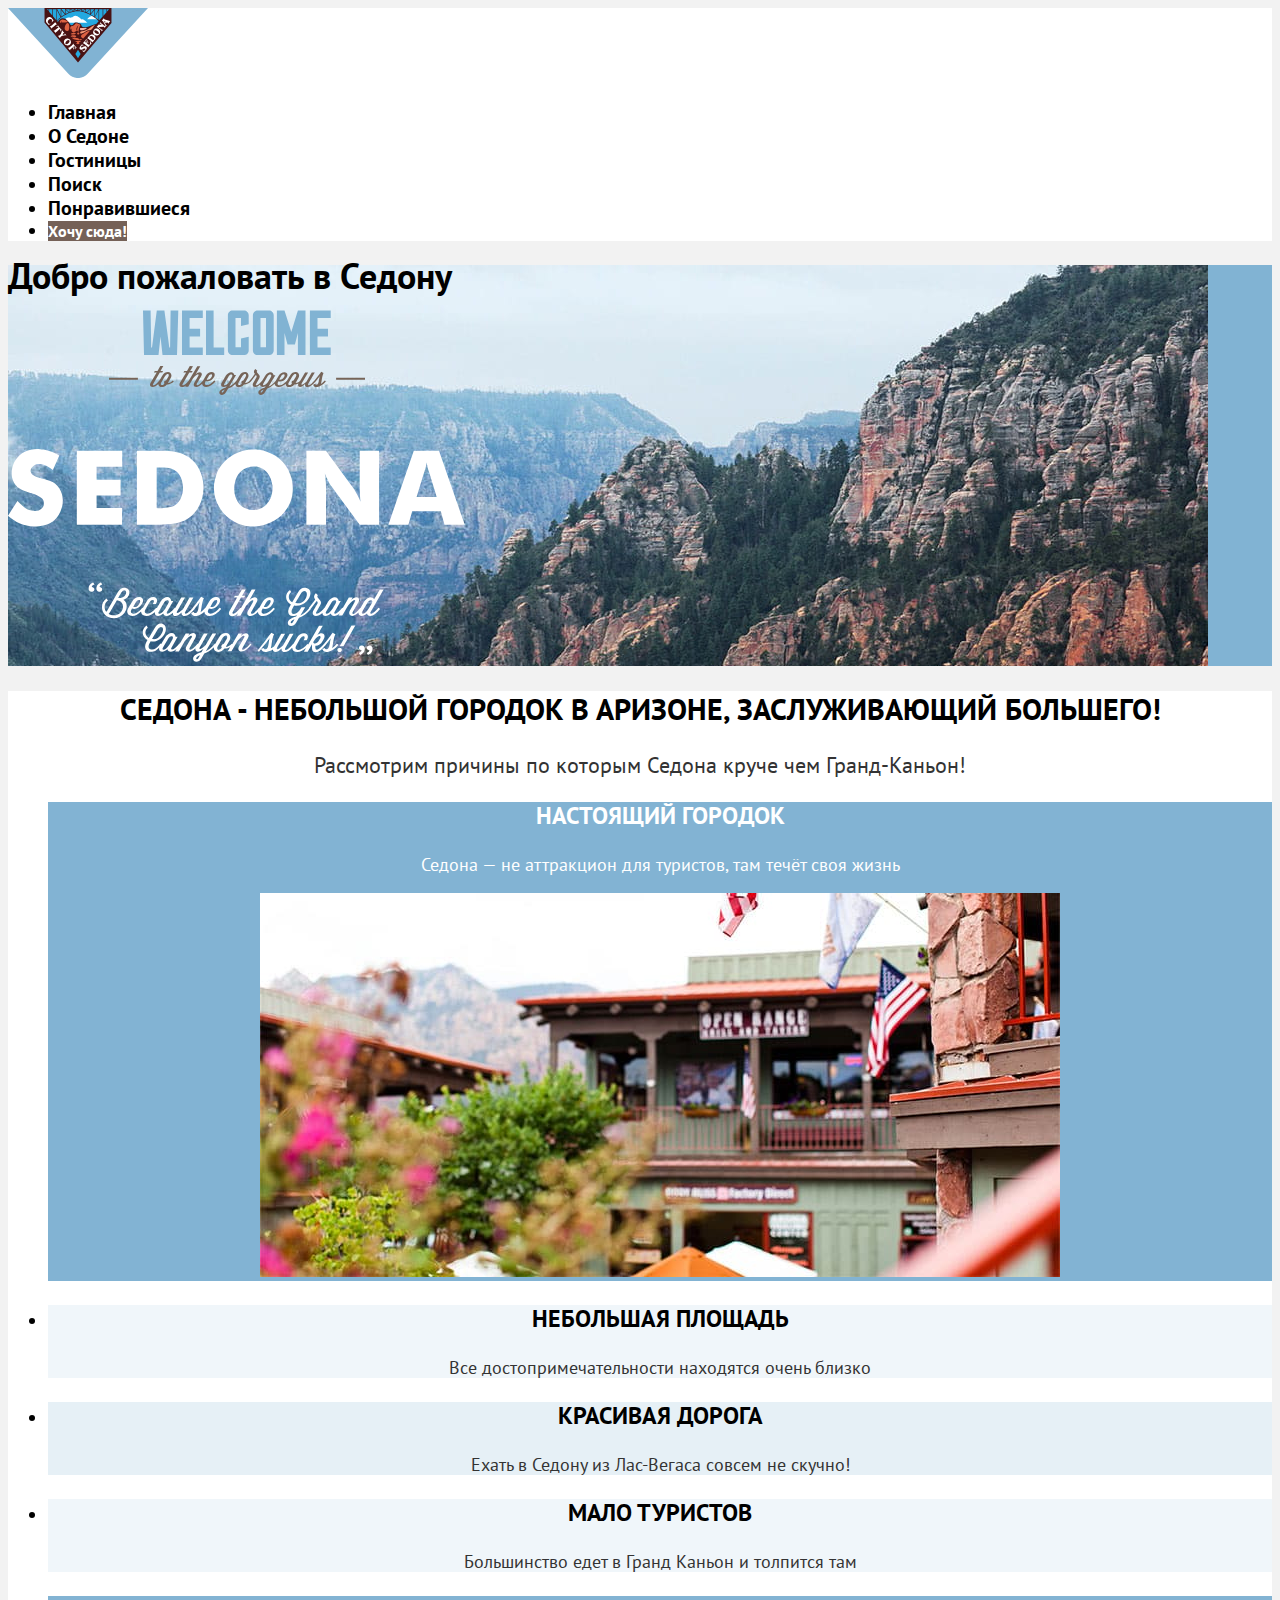
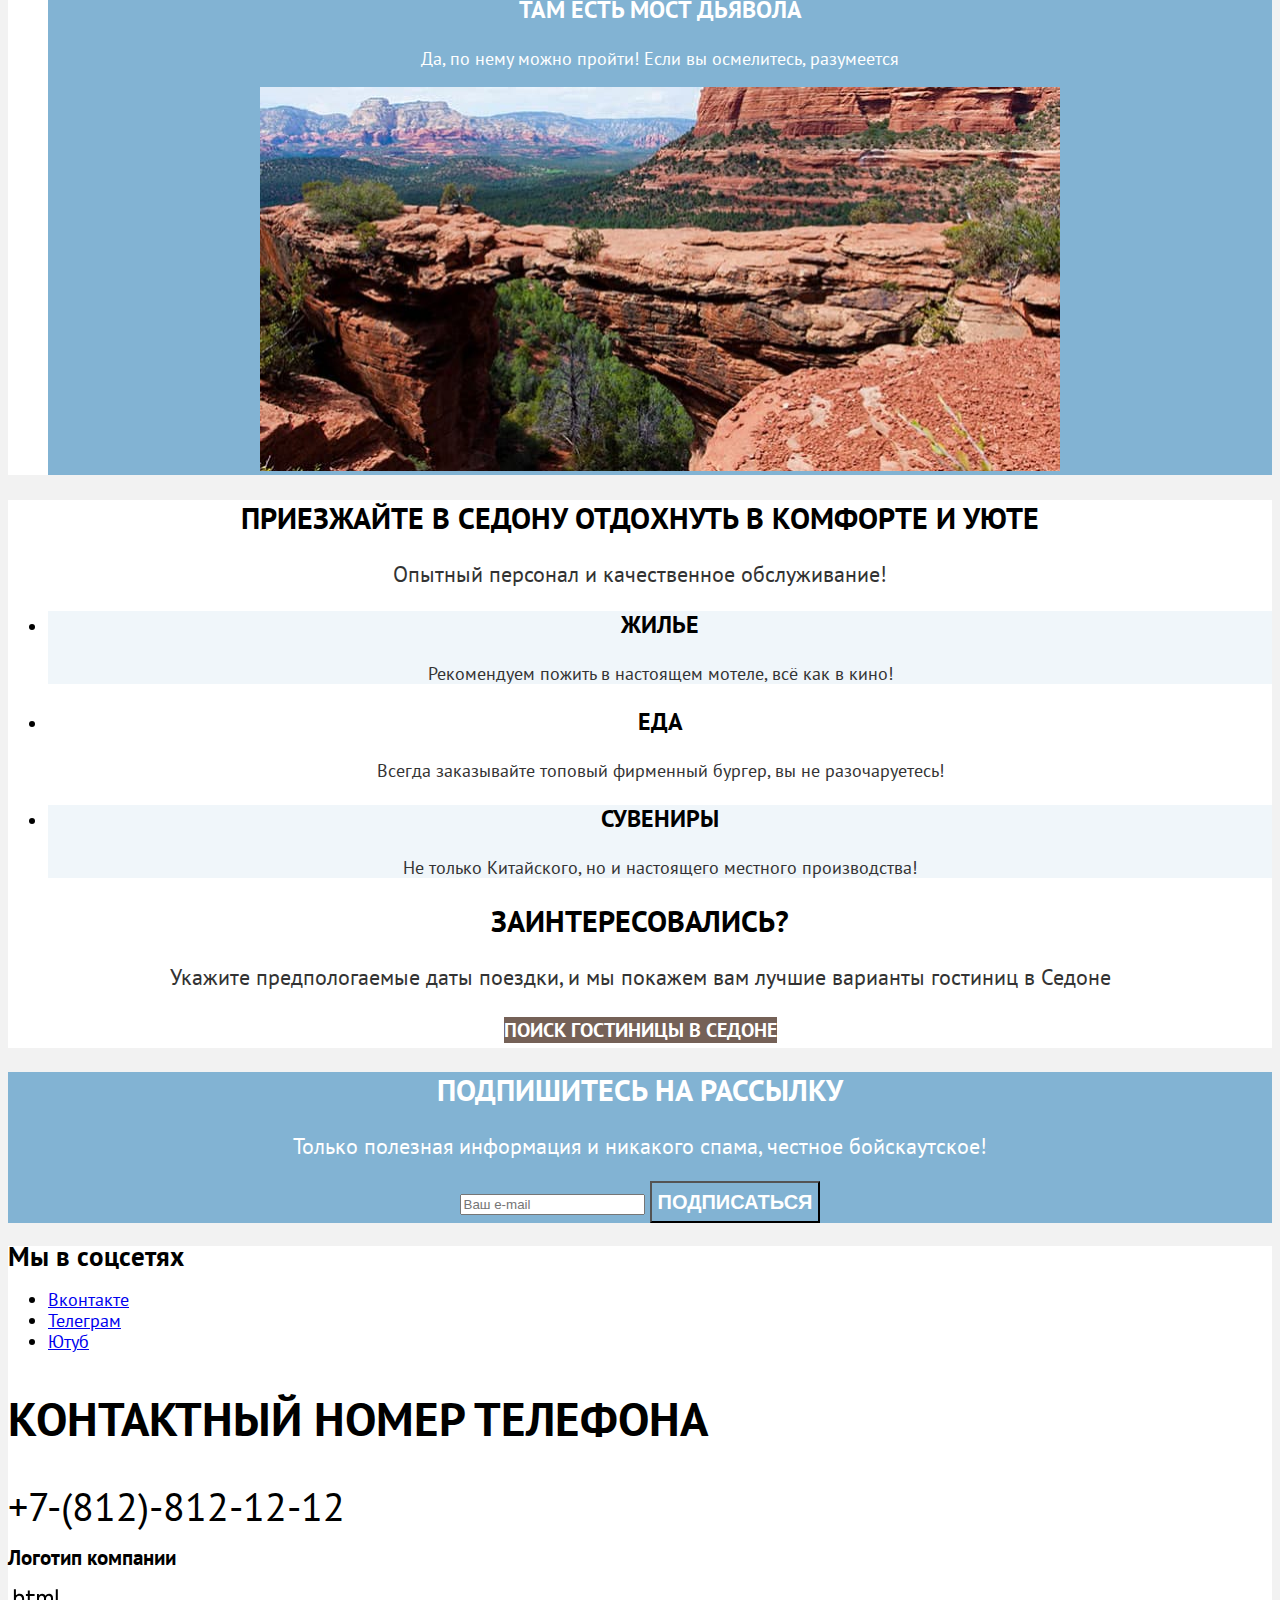
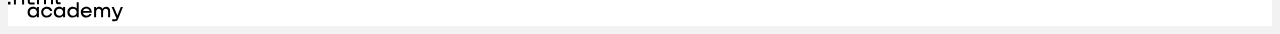
==== commit f373f036: ":heavy_check_mark: Сборка #2" ====
--- a/2/index.html
+++ b/2/index.html
@@ -64,7 +64,7 @@
           Седона - небольшой городок в аризоне, заслуживающий большего!
         </h2>
         <p class="advantages-head-description">
-          Рассмотри причины по которым Седона круче чем Гранд-Каньон!
+          Рассмотрим причины по которым Седона круче чем Гранд-Каньон!
         </p>
 
         <ul class="advantages-list">
@@ -88,7 +88,7 @@
             </p>
           </li>
 
-          <li class="advantages-item">
+          <li class="advantages-item center">
             <h3 class="advantages-title">Красивая дорога</h3>
             <p class="advantages-description">
               Ехать в Седону из Лас-Вегаса совсем не скучно!
--- a/2/styles/style.css
+++ b/2/styles/style.css
@@ -323,21 +323,21 @@
 }
 
 .subscription {
-  background-color: #ffffff;
+  background-color: #82B3D3;
 }
 
 .subscription-title {
   font-weight: 700;
   font-size: 30px;
   line-height: 36px;
-  color: #000000;
+  color: #ffffff;
 }
 
 .subscription-description {
   font-weight: 400;
   font-size: 22px;
   line-height: 26px;
-  color: #333333;
+  color: #ffffff;
 }
 
 .subscribe {
@@ -352,9 +352,40 @@
   background-color: #ffffff;
 }
 
-.contact-number {
+.contact-number a {
   font-weight: 400;
   font-size: 40px;
   line-height: 40px;
   color: #000000;
-}
+  text-decoration: none;
+}
+
+.subscription.page-catalog {
+  background-color: #ffffff;
+}
+
+.subscription-title.page-catalog {
+  font-weight: 700;
+  font-size: 30px;
+  line-height: 36px;
+  color: #000000;
+}
+
+.subscription-description.page-catalog {
+  font-weight: 400;
+  font-size: 22px;
+  line-height: 26px;
+  color: #000000;
+}
+
+.hotel-list-button.favorites {
+  background-color: #82B3D3;
+}
+
+.advantages-item {
+  background-color: rgba(131, 179, 211, 0.12);
+}
+
+.advantages-item.center {
+  background-color: rgba(131, 179, 211, 0.2);
+}
